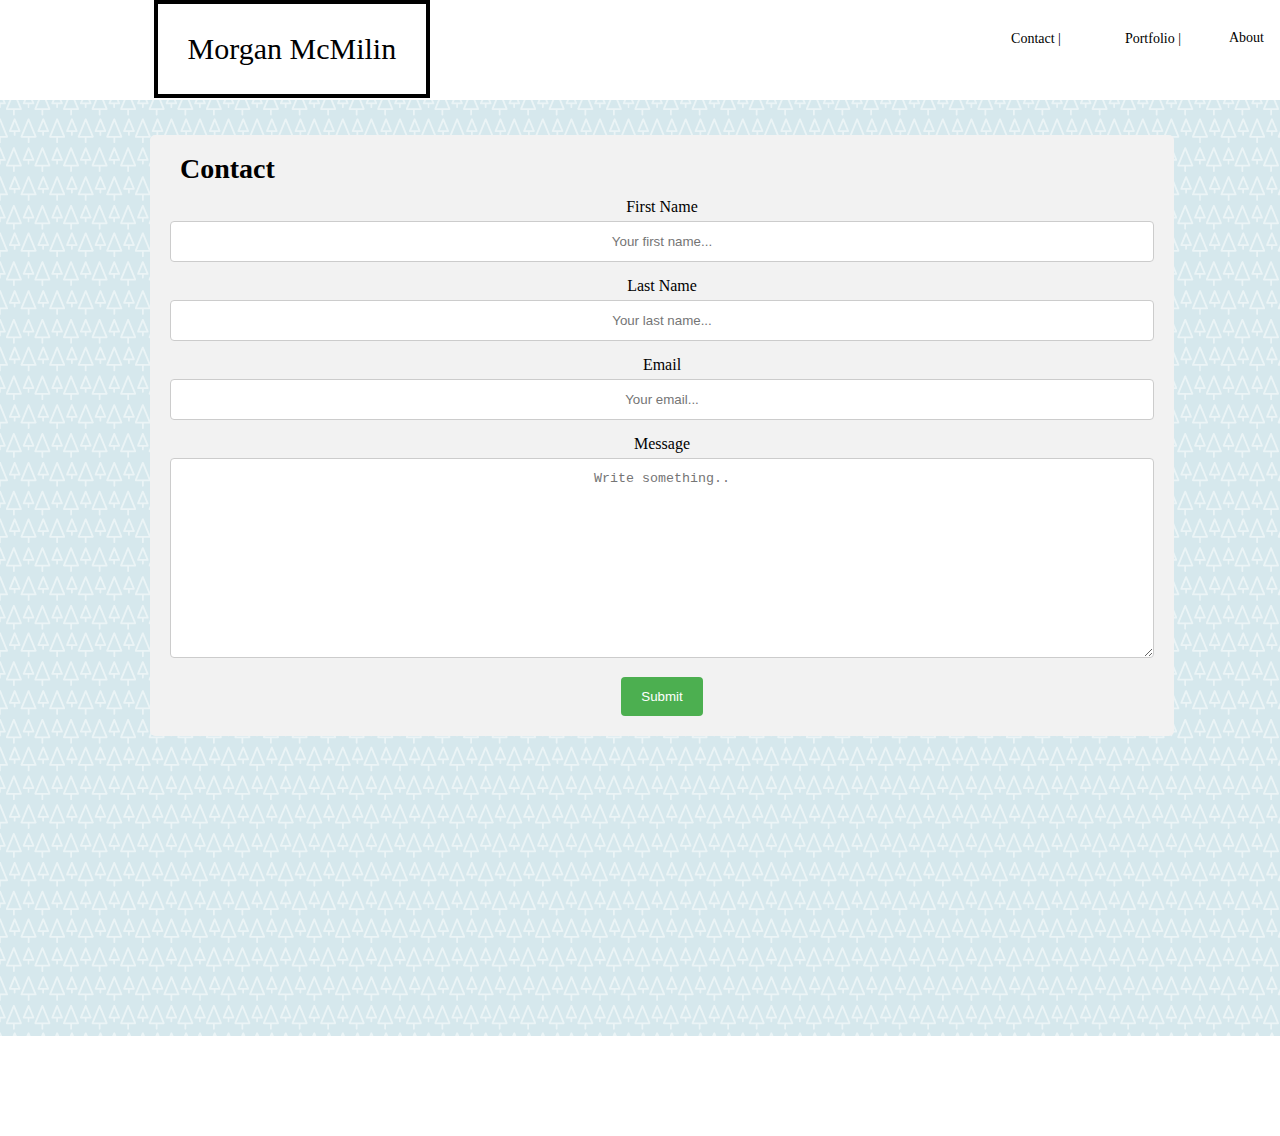
==== contact.html @ 68644169 "attempted to make the site media responsive" ====
<!DOCTYPE html>
<html>

<head>
    <title>Contact Sheet</title>
    <meta charset="UTF-8">
    <meta name="viewport" content="width=device-width, initial-scale=1.0">
    <link rel="stylesheet" type="text/css" href="./css/reset.css">
    <link rel="stylesheet" type="text/css" href="./css/stylebasic.css">
</head>

<body>
    <header>
        <div class="topspace">
            <header class="header1">
                Morgan McMilin
            </header>
            <header class="header2">
                <a href="index.html">About</a>
            </header>
            <header class="header4">
                <a href="portfolio.html">Portfolio |</a>
            </header>
            <header class="header5">
                <a href="contact.html">Contact |</a>
            </header>
        </div>
    </header>
    <div class="container">
        <div class="contact1">
            Contact
        </div>
        <br>
        <form action="action_page.php">

            <label for="fname">First Name</label>
            <input type="text" id="fname" name="firstname" placeholder="Your first name...">

            <label for="lname">Last Name</label>
            <input type="text" id="lname" name="lastname" placeholder="Your last name...">

            <label for="country">Email</label>
            <input type="text" id="email" name="email" placeholder="Your email...">

            <label for="subject">Message</label>
            <textarea id="subject" name="subject" placeholder="Write something.." style="height:200px"></textarea>

            <input type="submit" value="Submit">
        </form>
    </div>

    </div>
    <div class="bottomspace">

    </div>
</body>

</html>
---- css/stylebasic.css ----
* {
  box-sizing: border-box;
  text-align: center;
}

body {
    background: url("../images/trees.png");
}

.header1 {
    background: white;
    padding: 30px;
    margin-bottom: 20px;
    color: black;
    font-size: 30px;
    float: left;
    margin-left: 19%;
    font-family: Georgia, 'Times New Roman', Times, serif;
    border: 4px solid black;

}

.header2 {
    color: black;
    padding: 32px;
    margin-bottom: 20px;
    background: #ffffff;
    font-size: 22px;
    float: right;
    font-family: Georgia, 'Times New Roman', Times, serif;
    margin-right: 16%;
    text-decoration: none;
    margin-right: 40px;
}

p {
    font-family: Arial, Helvetica, sans-serif;
    font-size: 20px;
}

.mainbody {
    width: 960px;
    height: 480px;
    border: 6px solid black;
    margin-left: 19%;
    margin-bottom: 40px;
}

.header3 {
    color: black;
    font-size: 30px;
    float: left;
    margin-left: 10%;
    margin-top: 4px;
}

#profilepic {
    margin-left: 20px;
}

.header4 {
    color: black;
    padding: 32px;
    margin-bottom: 20px;
    background: #ffffff;
    font-size: 22px;
    float: right;
    font-family: Georgia, 'Times New Roman', Times, serif;
    text-decoration: none;
}

.header5 {
    color: black;
    padding: 32px;
    margin-bottom: 20px;
    background: #ffffff;
    font-size: 22px;
    float: right;
    font-family: Georgia, 'Times New Roman', Times, serif;
    text-decoration: none;
    margin-left: 20px;
}

.topspace {
    background: white;
    width: 100%;
    height: 100px;
}

.bottomspace {
    background: white;
    width: 100%;
    height: 100px;
    margin-top: 20px;
}

a {
    text-decoration: none;
    color: black;
}

.mainbody2 {
    width: 800px;
    height: 400px;
    border: 4px solid black;
    margin-top: 55px;
    margin-left: 350px;
}

.contact1 {
    font-weight: bold;
    font-size: 28px;
    text-align: left;
    margin-left: 10px;
}

input[type=text], select, textarea {
    width: 100%;
    padding: 12px; 
    border: 1px solid #ccc;
    border-radius: 4px;
    box-sizing: border-box;
    margin-top: 6px;
    margin-bottom: 16px;
    resize: vertical;
  }
  

  input[type=submit] {
    background-color: #4CAF50;
    color: white;
    padding: 12px 20px;
    border: none;
    border-radius: 4px;
    cursor: pointer;
  }
  
  input[type=submit]:hover {
    background-color: #45a049;
  }
  
  .container {
    border-radius: 5px;
    background-color: #f2f2f2;
    padding: 20px;
    margin-top: 35px;
    width: 80%;
    margin-left: 150px;
  }

  .container1 {
      height: 600px;
      width: 850px;
      border: 4px solid black;
      margin-left: 350px;
      margin-top: 20px;
      text-align: left;
      font-size: 20px;
      margin-left: 350px;
      background: url("../images/24359364107_152b0152ff_k-879x485.jpg");
  }
  
  .container1 a {
      color: white;
  }

  .portfolio1 {
      margin-left: 10px;
      margin-top: 5px;
      text-align: left;
      border-bottom: 2px solid white;
      font-weight: bold;
      font-size: 28px;
      color: white;
  }

  .portboxes {
    height: 150px;
    width: 150px;
    border: 2px solid white;
    float: left;
    margin-top: 40px;
    margin-left: 80px;
    color: white;
  }

  img {
      height: 100px;
      width: 130px;
  }

  .column1 {
      float: left;
  }

  .column2 {
      float: right;
      margin-right: 275px;
  }

  @media screen and (max-width: 980px) {
    
    .topspace {
        width: 100%;
    }

    .mainbody {
        width: 620px;
        height: 300px;
        margin-left: 5%;
    }

    .bottomspace {
        float: bottom;
        margin-top: 300px;
    }

    p {
        font-size: 12px;
    }

    .header1 {
        float: left;
        margin-left: 5%;
    }

    .container {
        margin-left: 5%;
    }

    .container1 {
        align-self: center;
        align-self: stretch;
        margin-left: 5%;
    }
 }


@media screen and (min-width: 768px) {

    .topspace {
        width: 100%;
    }

    .mainbody {
        margin-left: 12%;
        align-self: center;
        align-self: stretch;
        width:700px;
        height: 300px;
    }

    .header1 {
        margin-left: 12%;
    }

    .bottomspace {
        margin-top: 300px;
        width: 100%;
    }

    .header2 {
        font-size: 16px;
        margin-right: 2%;
        padding: 16px;
        margin-top: 15px;
    }

    .header4 {
        font-size: 16px;
    }

    .header5 {
        font-size: 16px;
        margin-left: 1%;
    }
    
}

@media screen and (min-width: 640px) {

    .topspace {
        width: 100%;
        position: static;
    }

    .header2 {
        font-size: 14px;
        position: static;
        margin-right: 0%;
        
    }

    .header4 {
        font-size: 14px;
        position: static;
        margin-right: 0%;
        float: center;
    }

    .header5 {
        font-size: 14px;
        position: static;
        margin-right: 0%;
    }

    .container1 {
        align-self: center;
        align-self: stretch;
        margin-left: 5%;
    }
}
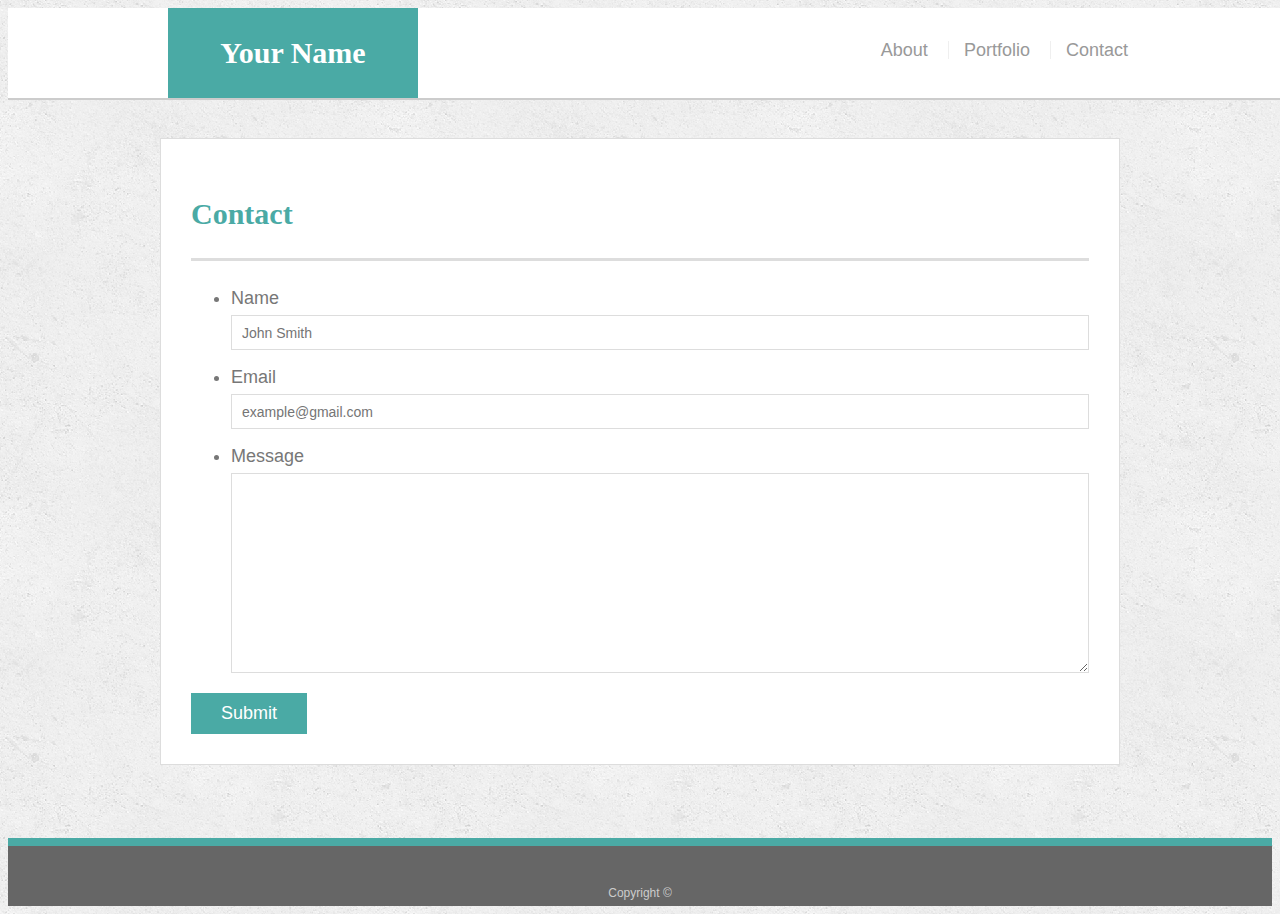
==== commit df9236c0: "added some media queries" ====
--- a/contact.html
+++ b/contact.html
@@ -1,58 +1,57 @@
-<!DOCTYPE html>
-<html>
+<!doctype html>
+<html lang="en-us">
 
 <head>
-    <title>Contact Sheet</title>
     <meta charset="UTF-8">
     <meta name="viewport" content="width=device-width, initial-scale=1.0">
-    <link rel="stylesheet" type="text/css" href="./css/reset.css">
-    <link rel="stylesheet" type="text/css" href="./css/stylebasic.css">
+    <title>Contact | Your Name</title>
+    <link rel="stylesheet" type="text/css" href="./css/style.css">
 </head>
 
 <body>
-    <header>
-        <div class="topspace">
-            <header class="header1">
-                Morgan McMilin
-            </header>
-            <header class="header2">
+
+    <header id="masthead">
+        <div class="container">
+            <a href="index.html" id="logo">Your Name</a>
+            <nav>
                 <a href="index.html">About</a>
-            </header>
-            <header class="header4">
-                <a href="portfolio.html">Portfolio |</a>
-            </header>
-            <header class="header5">
-                <a href="contact.html">Contact |</a>
-            </header>
+                <a href="portfolio.html">Portfolio</a>
+                <a href="contact.html">Contact</a>
+            </nav>
         </div>
     </header>
-    <div class="container">
-        <div class="contact1">
-            Contact
-        </div>
-        <br>
-        <form action="action_page.php">
 
-            <label for="fname">First Name</label>
-            <input type="text" id="fname" name="firstname" placeholder="Your first name...">
+    <div id="main-container" class="container">
+        <section class="main-section">
+            <h1>Contact</h1>
 
-            <label for="lname">Last Name</label>
-            <input type="text" id="lname" name="lastname" placeholder="Your last name...">
+            <form id="contact-form">
+                <ul>
+                    <li>
+                        <label for="name">Name</label>
+                        <input type="text" id="name" name="name" placeholder="John Smith" required="required">
+                    </li>
+                    <li>
+                        <label for="email">Email</label>
+                        <input type="email" id="email" name="email" placeholder="example@gmail.com" required="required">
+                    </li>
+                    <li>
+                        <label for="message">Message</label>
+                        <textarea id="message" name="message" required="required"></textarea>
+                    </li>
+                </ul>
+                <input type="submit">
+            </form>
 
-            <label for="country">Email</label>
-            <input type="text" id="email" name="email" placeholder="Your email...">
+        </section>
 
-            <label for="subject">Message</label>
-            <textarea id="subject" name="subject" placeholder="Write something.." style="height:200px"></textarea>
-
-            <input type="submit" value="Submit">
-        </form>
     </div>
 
-    </div>
-    <div class="bottomspace">
-
-    </div>
+    <footer>
+        <div class="container">
+            Copyright &copy;
+        </div>
+    </footer>
 </body>
 
 </html>--- a/css/style.css
+++ b/css/style.css
@@ -0,0 +1,238 @@
+body {
+    font-family: Arial, "Helvetica Neue", Helvetica, sans-serif;
+    font-size: 18px;
+    line-height: 34px;
+    color: #777777;
+    background: url("../images/concrete_seamless.png");
+  }
+  
+  * {
+    box-sizing: border-box;
+  }
+  
+  /* general */
+  
+  .container {
+    width: 100%;
+    max-width: 960px;
+    margin: 0 auto;
+    clear: both;
+  }
+  
+  h1,
+  h2,
+  h3,
+  p {
+    margin-bottom: 20px;
+  }
+  
+  p:last-child {
+    margin-bottom: 0;
+  }
+  
+  h1,
+  h2,
+  h3 {
+    font-family: Georgia, Times, "Times New Roman", serif;
+    font-weight: 700;
+    color: #4aaaa5;
+  }
+  
+  h1 {
+    padding-bottom: 20px;
+    font-size: 30px;
+    line-height: 49px;
+    border-bottom: 3px solid #dddddd;
+  }
+  
+  h2,
+  h3 {
+    font-size: 22px;
+  }
+  
+  /* header */
+  
+  #masthead {
+    position: fixed;
+    z-index: 99;
+    width: 100%;
+    margin: 0 0 30px;
+    overflow: auto;
+    color: #ffffff;
+    background: #ffffff;
+    border-bottom: 2px solid #cccccc;
+  }
+  
+  #logo {
+    float: left;
+    width: 250px;
+    height: 90px;
+    font-family: Georgia, Times, "Times New Roman", serif;
+    font-size: 30px;
+    font-weight: 700;
+    line-height: 90px;
+    color: #ffffff;
+    text-align: center;
+    text-decoration: none;
+    background: #4aaaa5;
+  }
+  
+  nav {
+    float: right;
+    margin-top: 25px;
+  }
+  
+  nav a {
+    display: inline-block;
+    padding-left: 15px;
+    margin-left: 15px;
+    line-height: 18px;
+    color: #999;
+    text-decoration: none;
+    border-left: 1px solid #efefef;
+  }
+  
+  nav a:first-child {
+    border-left: 0 none;
+  }
+  
+  /* footer */
+  
+  footer {
+    padding: 30px 0;
+    clear: both;
+    font-size: 12px;
+    color: #ffffff;
+    color: #cccccc;
+    text-align: center;
+    background: #666666;
+    border-top: 8px solid #4aaaa5;
+    height: 50px;
+  }
+  
+  h3, h2 {
+    padding-bottom: 20px;
+    margin-bottom: 15px;
+    line-height: 22px;
+    border-bottom: 2px solid #eeeeee;
+  }
+  
+  /* main */
+  
+  #main-container {
+    padding-top: 130px;
+    min-height: calc(100vh - 70px);
+  }
+  
+  .main-section {
+    float: left;
+    width: 100%;
+    max-width: 960px;
+    padding: 30px;
+    margin: 0 0 40px;
+    background: #ffffff;
+    border: 1px solid #dddddd;
+  }
+  
+  /* portfolio page */
+  
+  .work {
+    position: relative;
+    float: left;
+    width: 274px;
+    margin: 20px 0 25px;
+    overflow: auto;
+  }
+  
+  .work:nth-child(even) {
+    margin-right: 40px;
+  }
+  
+  .work img {
+    width: 100%;
+    border: 0 none;
+    opacity: 0.8;
+  }
+  
+  .work h3 {
+    position: absolute;
+    bottom: 20px;
+    width: 100%;
+    padding: 15px;
+    margin-bottom: 0;
+    font-weight: 300;
+    line-height: 30px;
+    color: #ffffff;
+    text-align: center;
+    background: #4aaaa5;
+    border-bottom: 0;
+  }
+  
+  .auth-image {
+    float: left;
+    width: 200px;
+    height: auto;
+    margin-top: 10px;
+    margin-right: 25px;
+  }
+  
+  /* contact page */
+  
+  #contact-form ul {
+    margin-bottom: 20px;
+  }
+  
+  #contact-form li {
+    margin-bottom: 10px;
+  }
+  
+  label,
+  input[type=text],
+  input[type=email],
+  textarea {
+    display: block;
+    width: 100%;
+  }
+  
+  input[type=text],
+  input[type=email],
+  textarea {
+    height: 35px;
+    padding: 0 10px;
+    font-size: 14px;
+    border: 1px solid #dddddd;
+  }
+  
+  textarea {
+    height: 200px;
+  }
+  
+  input[type=submit] {
+    padding: 10px 30px;
+    font-size: 18px;
+    color: #ffffff;
+    cursor: pointer;
+    background: #4aaaa5;
+    border: 0 none;
+  }
+
+  @media screen and (max-width: 980px) {
+    .container {
+        align-self: center;
+        align-self: stretch;
+    }
+  }
+
+  @media screen and (max-width: 768px) {
+    .container {
+        align-self: center;
+        align-self: stretch;
+    }
+  }
+
+  @media screen and (max-width: 640px) {
+    .container {
+        align-self: center;
+        align-self: stretch;
+    }
+  }